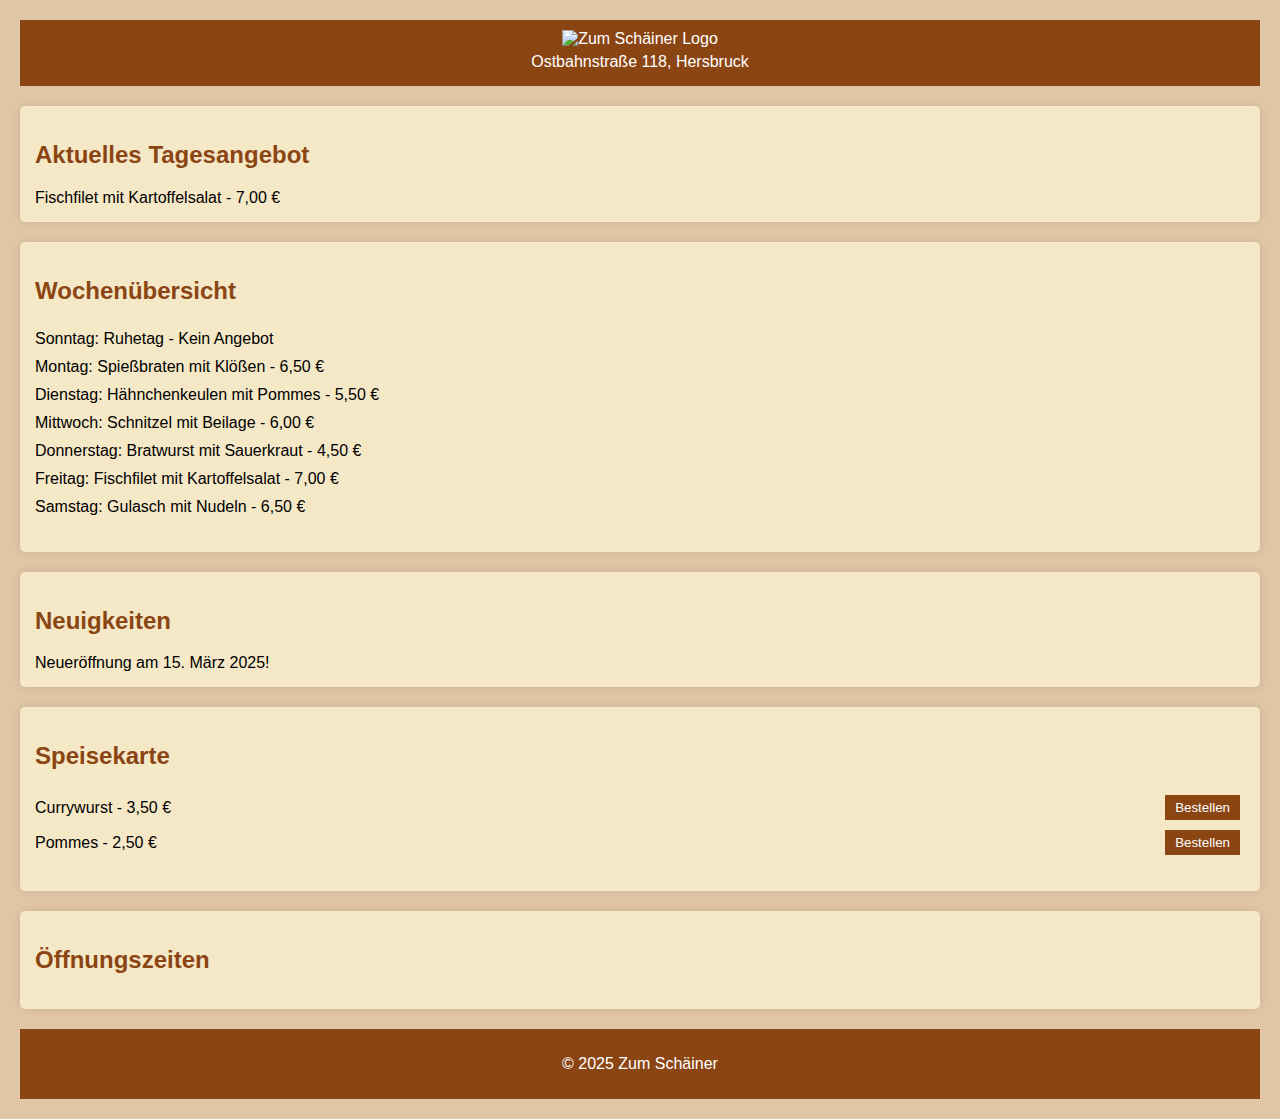
==== index.html @ c777afac "Add files via upload" ====
<!DOCTYPE html>
<html lang="de">
<head>
    <meta charset="UTF-8">
    <meta name="viewport" content="width=device-width, initial-scale=1.0">
    <title>Zum Schäiner - Imbiss Hersbruck</title>
    <link rel="manifest" href="/manifest.json">
    <link rel="stylesheet" href="styles.css">
</head>
<body>
    <header>
        <img src="/assets/LogoZumSchainer.png" alt="Zum Schäiner Logo" class="logo">
        <p>Ostbahnstraße 118, Hersbruck</p>
    </header>

    <section id="daily-offer">
        <h2>Aktuelles Tagesangebot</h2>
        <div id="offer-content"></div>
    </section>

    <section id="weekly-offer">
        <h2>Wochenübersicht</h2>
        <ul id="weekly-offer-list"></ul>
    </section>

    <section id="news">
        <h2>Neuigkeiten</h2>
        <div id="news-content"></div>
    </section>

    <section id="menu">
        <h2>Speisekarte</h2>
        <ul id="menu-items"></ul>
    </section>

    <section id="opening-hours">
        <h2>Öffnungszeiten</h2>
        <div id="opening-hours-content"></div>
    </section>

    <footer>
        <p>© 2025 Zum Schäiner</p>
    </footer>

    <script src="script.js"></script>
</body>
</html>
---- styles.css ----
body {
    font-family: Arial, sans-serif;
    margin: 0;
    padding: 20px;
    background-color: #e0c6a6; /* Warme Brauntöne passend zum Logo */
}

header {
    text-align: center;
    padding: 10px;
    background-color: #8b4513; /* Dunkles Braun */
    color: white;
}

.logo {
    max-width: 100%;
    height: auto;
}

header p {
    margin: 5px 0;
}

footer {
    text-align: center;
    padding: 10px;
    background-color: #8b4513;
    color: white;
}

section {
    margin: 20px 0;
    padding: 15px;
    background-color: #f5e8c7; /* Helles Beige */
    border-radius: 5px;
    box-shadow: 0 0 10px rgba(0,0,0,0.1);
}

h2 {
    color: #8b4513;
}

form {
    margin-bottom: 10px;
}

input, select {
    padding: 5px;
    margin-right: 10px;
}

button {
    padding: 5px 10px;
    background-color: #8b4513;
    color: white;
    border: none;
    cursor: pointer;
    margin-right: 5px;
}

button:hover {
    background-color: #6b2e0e;
}

#save-button {
    background-color: #28a745;
    padding: 10px 20px;
    font-size: 1.2em;
}

#save-button:hover {
    background-color: #218838;
}

ul {
    list-style: none;
    padding: 0;
}

li {
    padding: 5px 0;
    display: flex;
    justify-content: space-between;
    align-items: center;
}

#login {
    text-align: center;
    padding: 20px;
}

#login input {
    padding: 5px;
    margin-right: 10px;
}
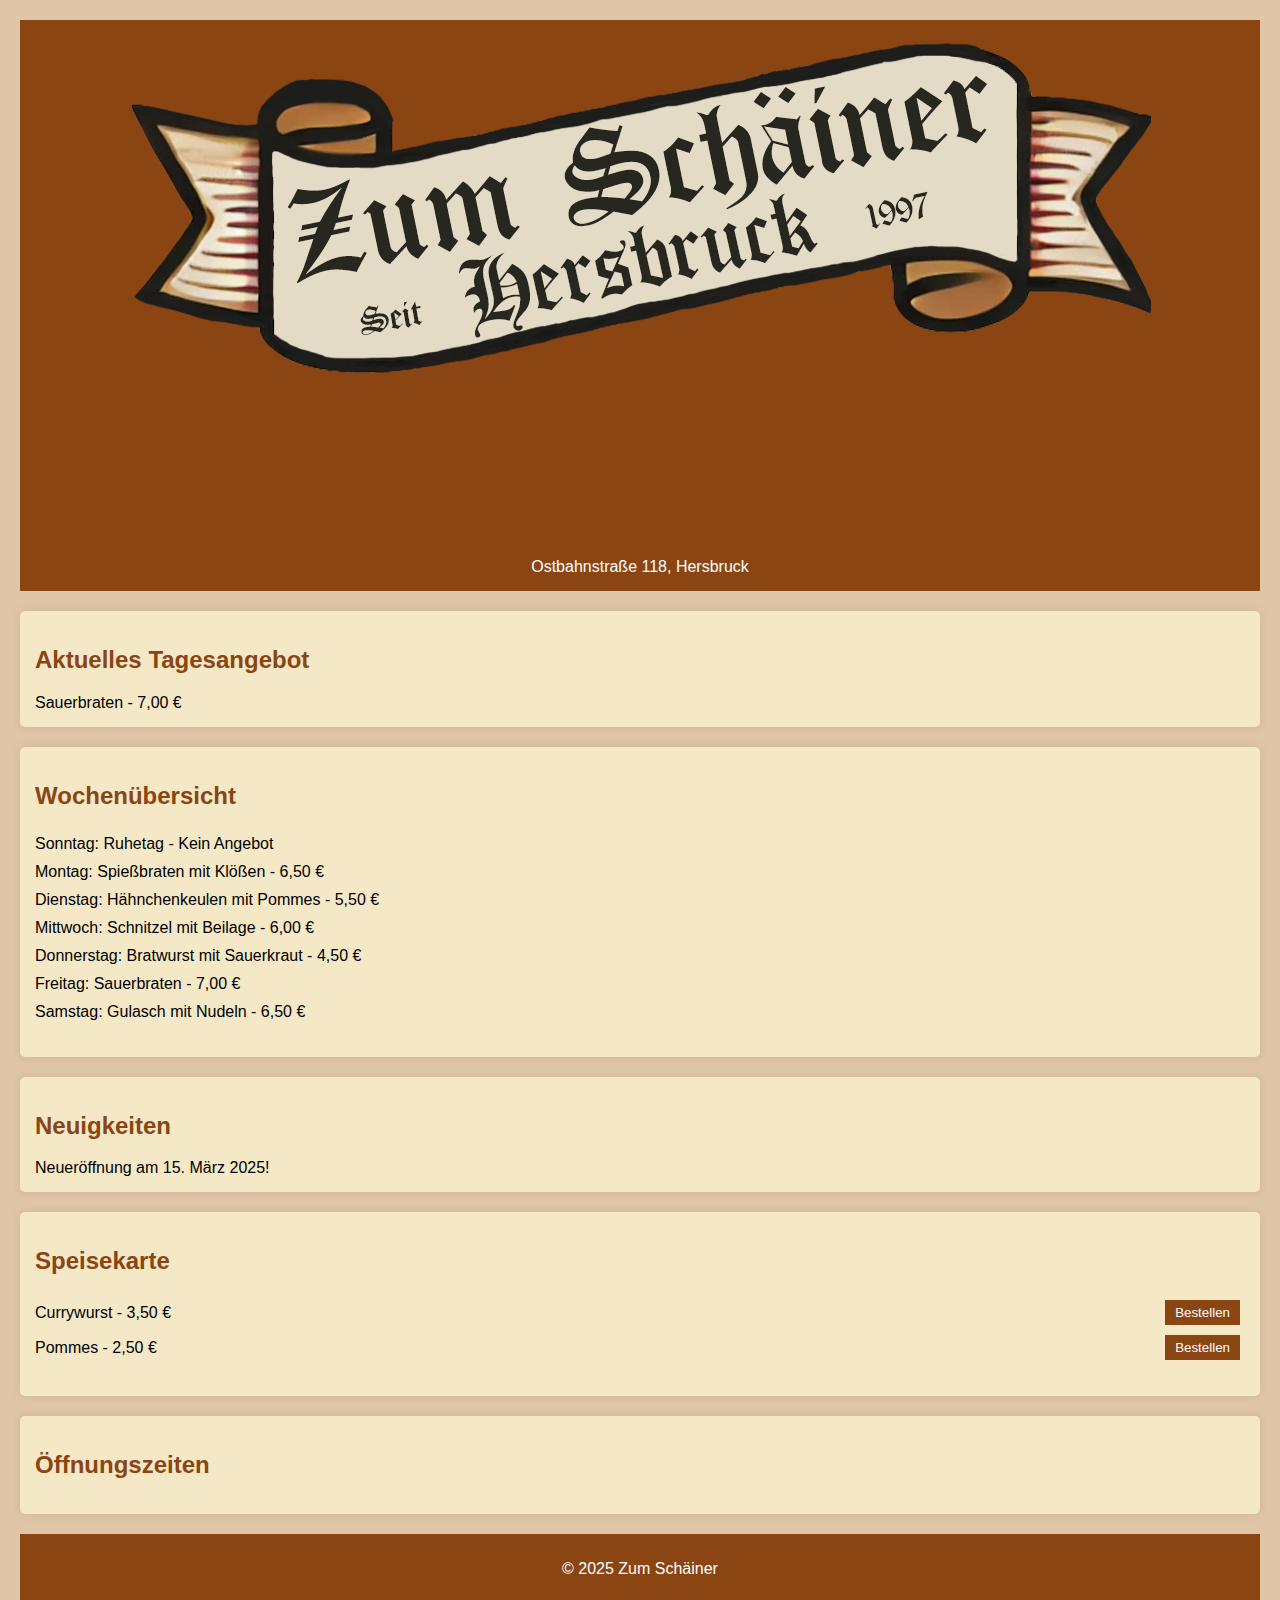
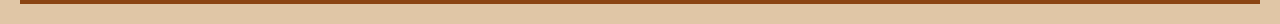
==== commit 6f7fddb3: "Add files via upload" ====
--- a/index.html
+++ b/index.html
@@ -9,7 +9,7 @@
 </head>
 <body>
     <header>
-        <img src="/assets/LogoZumSchainer.png" alt="Zum Schäiner Logo" class="logo">
+        <img src="/LogoZumSchainer.png" alt="Zum Schäiner Logo" class="logo">
         <p>Ostbahnstraße 118, Hersbruck</p>
     </header>
 
